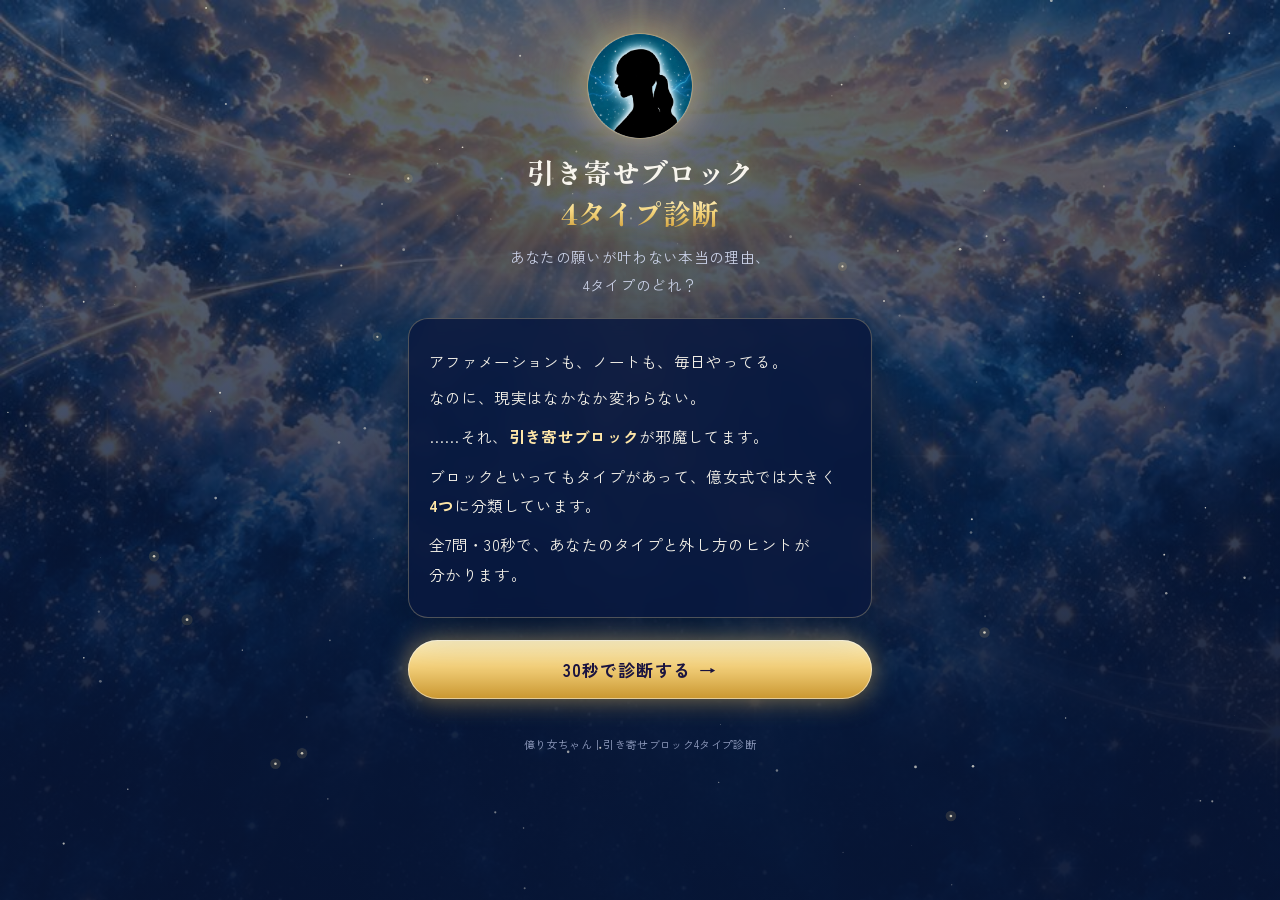
==== shindan/index.html @ 35a3d189 "億り女ちゃん 引き寄せブロック4タイプ診断と特典 Co-Authored-By: Claude Opus 5.5 <noreply@anthropic.com>" ====
<!DOCTYPE html>
<html lang="ja">
<head>
<meta charset="UTF-8">
<meta name="viewport" content="width=device-width, initial-scale=1.0, viewport-fit=cover">
<title>引き寄せブロック4タイプ診断｜億り女ちゃん</title>
<meta name="description" content="引き寄せても現実が変わらないのは、引き寄せブロックのせいかも。あなたのブロックのタイプが30秒で分かります。">
<meta name="theme-color" content="#071433">
<meta property="og:type" content="website">
<meta property="og:title" content="引き寄せブロック4タイプ診断｜億り女ちゃん">
<meta property="og:description" content="あなたの願いが叶わない本当の理由、4タイプのどれ？ 全7問・30秒で診断。">
<meta property="og:image" content="https://okurijotyan.github.io/img/ogp.jpg">
<meta property="og:url" content="https://okurijotyan.github.io/shindan/">
<meta name="twitter:card" content="summary_large_image">
<link rel="icon" href="../img/icon-192.png">
<link rel="apple-touch-icon" href="../img/icon-192.png">
<link rel="preconnect" href="https://fonts.googleapis.com">
<link rel="preconnect" href="https://fonts.gstatic.com" crossorigin>
<link href="https://fonts.googleapis.com/css2?family=Shippori+Mincho+B1:wght@500;700;800&family=Zen+Kaku+Gothic+New:wght@400;500;700&display=swap" rel="stylesheet">
<link rel="stylesheet" href="../assets/style.css">
<style>.warn{color:#ffd98a;font-weight:700}</style>
</head>
<body data-root="../">
<div class="sky"></div><canvas id="stars" aria-hidden="true"></canvas>
<main class="wrap">

  <!-- はじめ -->
  <section id="intro" class="fade-in">
    <img class="avatar" src="../img/icon.webp" alt="億り女ちゃん" width="104" height="104">
    <h1 class="mincho" style="font-size:28px">引き寄せブロック<br><em>4タイプ診断</em></h1>
    <p class="sub">あなたの願いが叶わない本当の理由、<br>4タイプのどれ？</p>
    <div class="card">
      <p class="lead">アファメーションも、ノートも、毎日やってる。</p>
      <p class="lead">なのに、現実はなかなか変わらない。</p>
      <p class="lead" style="margin-top:10px">……それ、<b>引き寄せブロック</b>が邪魔してます。</p>
      <p class="lead" style="margin-top:10px">ブロックといってもタイプがあって、億女式では大きく<b>4つ</b>に分類しています。</p>
      <p class="lead" style="margin-top:10px">全7問・30秒で、あなたのタイプと外し方のヒントが分かります。</p>
    </div>
    <button class="btn" id="startbtn" type="button">30秒で診断する<span class="arrow">→</span></button>
  </section>

  <!-- 質問 -->
  <section id="quiz" class="hide" aria-live="polite">
    <div class="qmeta"><span>Q<b id="qnum">1</b> <span style="opacity:.6">/ 7</span></span><span id="qpct">0%</span></div>
    <div class="pbar"><i id="pfill"></i></div>
    <div id="qbox">
      <p class="qtext mincho" id="qtext"></p>
      <div id="opts"></div>
    </div>
    <button class="linkbtn hide" id="backbtn" type="button">← 1つ戻る</button>
  </section>

  <!-- 結果 -->
  <section id="result" class="hide">
    <div style="text-align:center"><span class="badge">あなたのタイプ</span></div>
    <img class="avatar" id="ricon" src="../img/icon.webp" alt="" width="120" height="120" style="width:140px;height:140px;margin:14px auto 8px" onerror="this.src='../img/icon.webp'">
    <h2 class="rtitle mincho" id="rtitle"></h2>
    <div class="card">
      <div id="rbody"></div>
      <div class="tonight" style="margin-top:16px">
        <p class="sec-h" style="justify-content:center;margin:0 0 6px">外し方のヒント</p>
        <div id="rfix"></div>
      </div>
    </div>
    <p class="bridge mincho" id="rnote"></p>

    <!-- オプチャ誘導 -->
    <div class="offer" id="offer">
      <div class="offer-body">
        <p class="offer-h2"><small>オプチャ「秘密の花園」に参加すると</small><strong>2大特典プレゼント</strong></p>
        <div class="gift">
          <div>
            <span class="gift-num">特典 ①</span>
            <p class="gift-t">引き寄せ体質になる<br>行動チェックリスト（全16項目）</p>
            <p class="gift-d">参加してすぐ受け取れる。言葉・心・お金・暮らしの4方向から、引き寄せ体質をつくる今日から使えるリスト。</p>
          </div>
        </div>
        <div class="gift">
          <div>
            <span class="gift-num">特典 ②</span>
            <p class="gift-t">誰でも現実がバグる<br>引き寄せ基礎講座</p>
            <p class="gift-d">手取り14万の私が、年商10億の社長さんから教わったことをまとめました。むずかしい知識はいりません。ワークを順番に進めるだけで、誰でも今日から始められます。</p>
          </div>
        </div>
        <ul class="checks">
          <li>参加したらすぐ、オプチャのノートから特典①②が受け取れる</li>
          <li>特典②は、ワークを順番に進めるだけ。むずかしい知識はいらない</li>
          <li id="offerLi"></li>
          <li>参加も受け取りも、ぜんぶ無料</li>
        </ul>
        <a class="btn chat" id="cta" href="#" target="_blank" rel="noopener">2大特典をオプチャで受け取る<span class="arrow">→</span></a>
        <p class="cta-sub">タップ → LINEオープンチャットに参加 → ノートからすぐ特典①②が受け取れる。<br>参加5秒・無料・ニックネームOK。<br><span class="warn">※一度退出すると、二度と参加できません。</span></p>
      </div>
    </div>

    <div class="share">
      <button id="copylink" type="button">診断リンクをコピーして友達に送る</button>
    </div>
    <button class="linkbtn" id="restartbtn" type="button">もう一度診断する</button>
  </section>

  <p class="foot">億り女ちゃん｜引き寄せブロック4タイプ診断</p>
</main>

<script src="../assets/common.js"></script>
<script type="module" src="../assets/phrase.js"></script>
<script>
// 各問4択。1=頑張らないと叶わない／2=不安が先に来る／3=考えすぎて動けない／4=願ったまま待っている。
// 表示順は毎回ランダム（採点は順番に関係なし）
var Q = [
  {t:"「叶えたいこと」を思い浮かべた瞬間、最初に出てくるのは？",
   o:[["「そのためには、もっと頑張らなきゃ」と予定を詰めたくなる",1],
      ["「でも、もしダメだったら…」がすぐ横に浮かぶ",2],
      ["「どうやったら叶うんだろう」と、やり方を調べたくなる",3],
      ["叶った場面をうっとり想像して、そこで満足しちゃう",4]]},
  {t:"引き寄せや金運の情報、どう付き合ってる？",
   o:[["やると決めたら毎日きっちり。できなかった日は自分を責める",1],
      ["「これをしないと運が下がる」系の話を見ると、ドキッとして気になる",2],
      ["保存した投稿がたまる一方で、結局どれが正解か分からない",3],
      ["読んで「いい話だな」と思って、それで終わることが多い",4]]},
  {t:"久しぶりに、何の予定もない休日。どう過ごす？",
   o:[["たまった家事や用事を片づけて、気づいたら1日が終わっている",1],
      ["何もしていないと、お金や将来のことを考えて落ち着かない",2],
      ["「有意義に過ごさなきゃ」と考えているうちに、夕方になる",3],
      ["「こんな休日を過ごせたらな」と理想を想像して、結局いつもどおり",4]]},
  {t:"夜、布団に入ってから考えていることは？",
   o:[["明日やることの確認と、今日できなかったことの反省",1],
      ["お金・家族・将来…「大丈夫かな」がぐるぐる回る",2],
      ["「あの時こうしていれば」「あれってどういう意味？」の考え直し",3],
      ["「いつかこうなれたらいいな」と想像して、気持ちよく眠る",4]]},
  {t:"友達が「最近すごく調子いいんだ」と話してくれた。心の中は？",
   o:[["「すごい。私ももっと頑張らないと」",1],
      ["「いいな…それに比べて私は」と、少し焦る",2],
      ["「何をしたんだろう。やり方を詳しく聞きたい」",3],
      ["「いいなぁ。私にもそのうち来るといいな」",4]]},
  {t:"誰かに「もう頑張らなくていいよ」と言われたら？",
   o:[["「いや、頑張らないと何も変わらない」と思う",1],
      ["ほっとする反面、「本当に？後で困らない？」と心配になる",2],
      ["「じゃあ、何をすればいいの？」と具体的な方法が気になる",3],
      ["「よかった〜」とほっとして、そのまま今のペースでいる",4]]},
  {t:"3年後の「理想の私」を思い浮かべると？",
   o:[["「そこまでいくには、今の何倍も頑張らなきゃ」と少し疲れる",1],
      ["浮かべようとすると「現実は厳しい」が邪魔をして、ぼやける",2],
      ["理想がいくつもあって、どれが本当の望みか決めきれない",3],
      ["細かく浮かんでうっとりする。でも明日の予定はいつもどおり",4]]}
];
var BRIDGE = "診断で分かるのは、<br>あなたの理想を邪魔してる原因だけ。<br><br>でも、原因がわかっただけでは、<br>ブロックは外れません。<br>外すには、正しい知識が必要です。";
var R = {
  1:{li:'いま出た<b>「頑張らないと叶わない」タイプ</b>の外し方も、オプチャで随時公開していきます', title:"頑張らないと<br>叶わないと思っているタイプ", note:BRIDGE,
     body:["あなたのブロックは、<b>「頑張らないと叶わない」</b>と思い込んでいるタイプです。",
           "叶えたいことがあると、まず自分にムチを入れる。努力も我慢も節約も、ちゃんとできてしまう人。だからこそ、ずっと力が入りっぱなしで、願いが入ってくるすき間がなくなっています。",
           "3年前の私も、まさにこれでした。手取り14万で、節約と我慢さえすれば何とかなると信じていた頃です。"],
     fix:["・「やらなくても大丈夫だった」ことを、1日1個見つける","・我慢している節約を1つやめて、そのお金で自分を喜ばせる"]},
  2:{li:'いま出た<b>「不安が先に来る」タイプ</b>の外し方も、オプチャで随時公開していきます', title:"願うより先に<br>不安が来るタイプ", note:BRIDGE,
     body:["あなたのブロックは、<b>願うより先に不安が来る</b>タイプです。",
           "願いを思い浮かべた瞬間、「でも、もしダメだったら」「来月の支払いは」と、不安が横から入ってくる。周りに気を配れて、責任感が強い人ほどこのタイプになります。",
           "不安で頭がいっぱいの時は、願う余裕そのものが小さくなっています。願う力が弱いんじゃなくて、不安に席を取られているだけなんです。"],
     fix:["・心配は頭の中で回さず、紙に全部書き出して閉じる","・「もしそうなったら、こうする」を1つだけ決めておく"]},
  3:{li:'いま出た<b>「考えすぎて動けない」タイプ</b>の外し方も、オプチャで随時公開していきます', title:"考えすぎて<br>動けないタイプ", note:BRIDGE,
     body:["あなたのブロックは、<b>考えすぎて動けない</b>タイプです。",
           "保存した投稿、メモ、買った本。知識はたくさんあるのに、「どれが正解？」と考えているうちに日が過ぎていく。真面目で勉強熱心な人ほどこのタイプです。",
           "足りないのは知識じゃなくて、1つに絞って動くこと。動いた人から、現実が変わっていきます。"],
     fix:["・保存した情報から1つだけ選んで、今週はそれだけやる","・迷ったら「どっちが正しい？」ではなく「どっちが気分がいい？」で決める"]},
  4:{li:'いま出た<b>「願ったまま待っている」タイプ</b>の外し方も、オプチャで随時公開していきます', title:"願ったまま<br>待っているタイプ", note:BRIDGE,
     body:["あなたのブロックは、<b>願ったまま待っている</b>タイプです。",
           "理想の暮らしを思い描くのは、とても上手。ワクワクする気持ちも、ちゃんと持てている。なのに、思い描いたところで満足して、現実の一歩が後回しになっています。",
           "引き寄せをがんばっている人ほど、実はこのタイプが多いんです。想像は大事。ただ、想像のあとに小さく動いた人から、現実が変わっていきます。"],
     fix:["・叶った場面を想像したら、すぐ後に「明日できる1分の行動」を1つ決める","・「いつか」と言っていることを1つ、カレンダーに日付で書く"]}
};

var i = 0, score = {1:0,2:0,3:0,4:0}, answers = [], view = [];
function $(id){ return document.getElementById(id); }
function shuffle(a){ a = a.slice(); for (var k = a.length - 1; k > 0; k--) { var j = Math.floor(Math.random() * (k + 1)); var t = a[k]; a[k] = a[j]; a[j] = t; } return a; }
for (var n = 0; n < Q.length; n++) view.push(shuffle(Q[n].o));

function start(){ $("intro").classList.add("hide"); $("quiz").classList.remove("hide"); render(); scrollTo(0,0); }
function render(){
  var q = Q[i], pct = Math.round(i / Q.length * 100);
  $("qnum").textContent = i + 1; $("qpct").textContent = pct + "%"; $("pfill").style.width = pct + "%";
  $("qtext").textContent = q.t;
  var opts = $("opts"); opts.innerHTML = "";
  view[i].forEach(function(o){
    var b = document.createElement("button");
    b.type = "button"; b.className = "opt"; b.setAttribute("data-type", o[1]);
    b.innerHTML = '<span class="dot" aria-hidden="true"></span><span></span>';
    b.lastChild.textContent = o[0];
    opts.appendChild(b);
  });
  $("backbtn").classList.toggle("hide", i === 0);
  okuriPhrase($("quiz"));
}
// 選んだら、すぐ次の質問へ（ナマケ隊長の診断と同じ動き）
function choose(type){
  score[type]++; answers.push(type);
  if (i < Q.length - 1) { i++; render(); } else { finish(); }
}
function back(){ if (i === 0) return; i--; var last = answers.pop(); score[last]--; render(); }

function finish(){
  $("pfill").style.width = "100%";
  // 4タイプの中で一番多い物（同点なら、後の質問で選んだほうを優先）
  var best = null;
  for (var k = answers.length - 1; k >= 0; k--) { var t = answers[k]; if (best === null || score[t] > score[best]) best = t; }
  var r = R[best];
  $("quiz").classList.add("hide"); $("result").classList.remove("hide");
  $("ricon").src = "../img/type-" + best + ".jpg";
  $("rtitle").innerHTML = r.title;
  $("rbody").innerHTML = r.body.map(function(p){ return '<p class="lead">' + p + '</p>'; }).join("");
  $("rfix").innerHTML = '<ul class="fixlist">' + r.fix.map(function(f){ return '<li>' + f.replace(/^・/, "") + '</li>'; }).join("") + '</ul>';
  $("rnote").innerHTML = r.note;
  $("offerLi").innerHTML = r.li;
  $("cta").href = OKURI.openchat;
  okuriPhrase($("result"));
  scrollTo(0,0);
}

$("startbtn").addEventListener("click", start);
$("backbtn").addEventListener("click", back);
$("restartbtn").addEventListener("click", function(){ location.reload(); });
$("opts").addEventListener("click", function(e){ var b = e.target.closest(".opt"); if (b) choose(parseInt(b.getAttribute("data-type"), 10)); });
$("copylink").addEventListener("click", function(){
  var url = location.href.split("#")[0];
  var done = function(){ okuriToast("リンクをコピーしました"); };
  if (navigator.clipboard) navigator.clipboard.writeText(url).then(done, function(){ prompt("このリンクをコピーしてください", url); });
  else prompt("このリンクをコピーしてください", url);
});
</script>
</body>
</html>
---- assets/style.css ----
/* 億り女ちゃん 共通スタイル：深い青の夜空・金色の朝日の光・きらめき（noteの見出し画像に合わせる） */
:root{
  --night:#071433; --deep:#0b1f4d; --teal:#123070; --teal2:#1a4290;
  --glow:#f2cf7a; --glow2:#ffe7a8; --ice:#fff8e6; --silver:#d9dceb;
  --ink:#f8f5ee; --ink2:#c9d0e6; --ink3:#929ec0;
  --card:rgba(255,255,255,.055); --card2:rgba(245,208,120,.08);
  --line:rgba(240,214,150,.18); --line2:rgba(240,214,150,.32);
  --line-green:#06C755;
  --radius:20px;
}
*{box-sizing:border-box;margin:0;padding:0}
html{-webkit-text-size-adjust:100%}
body{
  min-height:100vh;color:var(--ink);background:var(--night);
  font-family:"Zen Kaku Gothic New",-apple-system,"Hiragino Kaku Gothic ProN","Yu Gothic",sans-serif;
  line-height:1.9;letter-spacing:.02em;overflow-x:hidden;
}
.sky{position:fixed;inset:0;z-index:-2;
  background:
    radial-gradient(ellipse 70% 38% at 50% 0%,rgba(245,208,120,.28),transparent 70%),
    linear-gradient(180deg,#1a3a86 0%,#0f2660 38%,#071433 82%);
}
.sky.has-img{background:
    linear-gradient(180deg,rgba(7,20,51,.5) 0%,rgba(7,20,51,.62) 40%,rgba(7,20,51,.92) 85%),
    url(../img/sky.jpg) center top/cover no-repeat,#071433;}
#stars{position:fixed;inset:0;z-index:-1;pointer-events:none}
.wrap{max-width:500px;margin:0 auto;padding:28px 18px 64px}
.mincho{font-family:"Shippori Mincho B1","Hiragino Mincho ProN","Yu Mincho",serif}
.hide{display:none!important}

/* 頭 */
.avatar{display:block;margin:6px auto 14px;width:104px;height:104px;border-radius:50%;
  box-shadow:0 0 0 1px var(--line2),0 0 28px 6px rgba(245,208,120,.35),0 0 80px 10px rgba(245,208,120,.15)}
.eyebrow{text-align:center;font-size:12.5px;letter-spacing:.32em;color:var(--glow);opacity:.9}
h1{text-wrap:balance;font-size:30px;line-height:1.45;text-align:center;font-weight:700;margin-top:8px;
  text-shadow:0 0 22px rgba(245,208,120,.45)}
h1 em{font-style:normal;color:var(--glow2)}
.sub{text-align:center;color:var(--ink2);font-size:14.5px;margin-top:10px}
.divider{display:flex;align-items:center;gap:10px;justify-content:center;margin:20px 0 4px;color:var(--glow);opacity:.75;font-size:11px}
.divider:before,.divider:after{content:"";height:1px;width:64px;background:linear-gradient(90deg,transparent,var(--line2),transparent)}

/* カード */
.card{background:var(--card);border:1px solid var(--line);border-radius:var(--radius);
  padding:22px 20px;margin-top:20px;backdrop-filter:blur(8px);-webkit-backdrop-filter:blur(8px);
  box-shadow:0 10px 40px rgba(0,0,0,.25)}
.lead{font-size:15.5px;margin:6px 0}
.lead b,.card b{color:var(--glow2);font-weight:700}
.meta{display:flex;justify-content:center;gap:14px;margin-top:14px;font-size:12.5px;color:var(--ink2)}
.meta span{border:1px solid var(--line);border-radius:99px;padding:3px 12px}

/* ボタン */
.btn{display:block;width:100%;border:none;cursor:pointer;text-align:center;text-decoration:none;
  font-family:inherit;font-weight:700;font-size:17px;letter-spacing:.06em;color:#1a1440;
  padding:17px 18px;border-radius:99px;margin-top:22px;
  background:linear-gradient(180deg,#fff3c4 0%,#f2cf7a 45%,#c9962f 100%);
  box-shadow:0 0 0 1px rgba(255,255,255,.5) inset,0 0 26px rgba(245,208,120,.55),0 8px 22px rgba(0,0,0,.3);
  transition:transform .08s,box-shadow .2s}
.btn:hover{box-shadow:0 0 0 1px rgba(255,255,255,.6) inset,0 0 38px rgba(245,208,120,.8),0 8px 22px rgba(0,0,0,.3)}
.btn:active{transform:translateY(2px) scale(.995)}
.btn .arrow{display:inline-block;margin-left:8px;transition:transform .2s}
.btn:hover .arrow{transform:translateX(3px)}
.btn.ghost{background:transparent;color:var(--ink);border:1px solid var(--line2);box-shadow:none;font-size:14.5px;padding:13px}

/* 質問 */
.qmeta{display:flex;justify-content:space-between;align-items:baseline;font-size:13px;color:var(--ink2);margin-bottom:8px}
.qmeta b{font-family:"Shippori Mincho B1",serif;font-size:24px;color:var(--glow2);font-weight:700}
.pbar{height:4px;background:rgba(255,255,255,.08);border-radius:99px;overflow:hidden}
.pbar>i{display:block;height:100%;width:0;border-radius:99px;
  background:linear-gradient(90deg,var(--glow),var(--ice));box-shadow:0 0 12px var(--glow);transition:width .45s ease}
.qtext{font-size:19px;font-weight:700;line-height:1.65;text-align:center;margin:26px 4px 8px;min-height:3.3em}
.opt{display:flex;align-items:center;gap:14px;width:100%;text-align:left;cursor:pointer;
  background:var(--card);border:1px solid var(--line);border-radius:16px;
  font-family:inherit;font-size:15px;color:var(--ink);line-height:1.6;
  padding:15px 16px;margin-top:12px;transition:border-color .15s,background .15s,transform .08s;
  -webkit-tap-highlight-color:transparent}
.opt:hover{border-color:var(--line2);background:var(--card2)}
.opt:active,.opt.picked{transform:scale(.99);border-color:var(--glow);background:rgba(245,208,120,.16)}
.opt .dot{flex:0 0 18px;height:18px;border-radius:50%;border:1.5px solid var(--glow);position:relative}
.opt.picked .dot:after{content:"";position:absolute;inset:3px;border-radius:50%;background:var(--glow);box-shadow:0 0 8px var(--glow)}
.opt span{pointer-events:none}
.fade-in{animation:fade .45s ease both}
@keyframes fade{from{opacity:0;transform:translateY(8px)}to{opacity:1;transform:none}}
.linkbtn{display:block;margin:18px auto 0;background:none;border:none;cursor:pointer;
  color:var(--ink2);font-size:13px;font-family:inherit;text-decoration:underline;text-underline-offset:3px}

/* 結果 */
.badge{display:inline-block;border:1px solid var(--line2);color:var(--glow2);font-size:12.5px;
  padding:5px 16px;border-radius:99px;letter-spacing:.18em;background:rgba(245,208,120,.06)}
.type-img{display:block;width:78%;max-width:300px;height:auto;aspect-ratio:1;object-fit:cover;margin:18px auto 0;border-radius:50%;
  box-shadow:0 0 0 1px var(--line2),0 0 40px rgba(245,208,120,.35)}
.rname{font-size:14px;color:var(--glow);text-align:center;margin-top:16px;letter-spacing:.12em}
.rtitle{text-wrap:balance;font-size:24px;line-height:1.55;text-align:center;font-weight:700;margin-top:4px;text-shadow:0 0 18px rgba(245,208,120,.35)}
.sec-h{display:flex;align-items:center;gap:8px;font-size:13.5px;letter-spacing:.14em;color:var(--glow);margin:20px 0 6px}
.sec-h:before{content:"✦";font-size:11px}
.sec-h:first-child{margin-top:0}
.tonight{background:linear-gradient(135deg,rgba(245,208,120,.14),rgba(245,208,120,.04));border:1px solid var(--line2);border-radius:16px;padding:16px 18px;margin-top:8px}
.tonight p{font-size:15px}
.bars{margin-top:6px}
.bar{display:grid;grid-template-columns:6.5em 1fr 3em;align-items:center;gap:10px;font-size:13px;margin:9px 0;color:var(--ink2)}
.bar .track{height:8px;background:rgba(255,255,255,.07);border-radius:99px;overflow:hidden}
.bar .fill{display:block;height:100%;width:0;border-radius:99px;background:linear-gradient(90deg,rgba(245,208,120,.5),var(--glow));transition:width 1s ease}
.bar.main{color:var(--ink)}
.bar.main .fill{background:linear-gradient(90deg,var(--glow),var(--ice));box-shadow:0 0 10px var(--glow)}
.bar .pct{text-align:right;font-variant-numeric:tabular-nums}
.subtype{font-size:13.5px;color:var(--ink2);margin-top:10px}
.bridge{text-align:center;font-size:15px;line-height:1.95;margin:30px 6px 0;color:var(--ink)}

/* オプチャのバナー */
.offer{margin-top:22px;border-radius:24px;overflow:hidden;border:1px solid var(--line2);
  background:linear-gradient(180deg,rgba(18,48,112,.65),rgba(7,20,51,.85));box-shadow:0 0 50px rgba(245,208,120,.18)}
.offer-hero{position:relative;aspect-ratio:3/2;background:linear-gradient(180deg,#1a4290,#071433);overflow:hidden}
.offer-hero img{position:absolute;inset:0;width:100%;height:100%;object-fit:cover}
.offer-hero:after{content:"";position:absolute;inset:0;background:linear-gradient(180deg,rgba(7,20,51,.1) 30%,rgba(7,20,51,.85) 100%)}
.offer-hero .t{position:absolute;left:0;right:0;bottom:16px;z-index:1;text-align:center;padding:0 14px}
.offer-hero .t small{display:block;font-size:12px;letter-spacing:.24em;color:var(--glow2)}
.offer-hero .t strong{display:block;font-size:24px;line-height:1.4;margin-top:4px;text-shadow:0 0 18px rgba(245,208,120,.6)}
.offer-body{padding:18px 18px 22px}
.offer-h{text-align:center;font-size:18px;font-weight:700;line-height:1.6;margin:2px 0 14px}
.offer-h em{font-style:normal;color:var(--glow2);font-size:22px}
.gift{display:flex;gap:12px;align-items:flex-start;background:var(--card);border:1px solid var(--line);border-radius:16px;padding:14px;margin-top:10px}
.gift img,.gift .ph{flex:0 0 76px;height:76px;border-radius:12px;object-fit:cover;background:var(--teal)}
.gift-num{display:inline-block;font-size:11px;letter-spacing:.14em;color:var(--glow);border:1px solid var(--line2);border-radius:99px;padding:1px 10px}
.gift-t{font-size:15px;font-weight:700;line-height:1.5;margin-top:4px}
.gift-d{font-size:13px;color:var(--ink2);line-height:1.7;margin-top:4px}
.checks{list-style:none;margin:14px 2px 0}
.checks li{font-size:13.5px;padding:7px 0 7px 24px;position:relative;line-height:1.6;border-top:1px dashed var(--line)}
.checks li:first-child{border-top:none}
.checks li:before{content:"✦";position:absolute;left:3px;top:7px;color:var(--glow);font-size:12px}
.btn.chat{background:linear-gradient(180deg,#e9fff2 0%,#7be3a6 50%,#06C755 100%);color:#03311a;
  box-shadow:0 0 0 1px rgba(255,255,255,.5) inset,0 0 26px rgba(6,199,85,.45),0 8px 22px rgba(0,0,0,.3)}
.cta-sub{font-size:12px;color:var(--ink2);text-align:center;margin-top:10px;line-height:1.75}
.share{display:flex;gap:10px;margin-top:22px}
.share>*{flex:1;display:flex;align-items:center;justify-content:center;border:1px solid var(--line);background:var(--card);cursor:pointer;
  font-family:inherit;font-size:13px;color:var(--ink);padding:11px 8px;border-radius:12px;text-decoration:none}
.toast{position:fixed;left:50%;bottom:28px;transform:translateX(-50%);background:rgba(232,246,255,.95);color:#1a1440;
  font-size:13px;padding:9px 18px;border-radius:99px;opacity:0;transition:opacity .25s;pointer-events:none;z-index:9}
.toast.on{opacity:1}
.foot{text-align:center;color:var(--ink3);font-size:11px;margin-top:36px;line-height:1.8}

/* 特典ページ */
.cover{position:relative;border-radius:22px;overflow:hidden;aspect-ratio:3/2;border:1px solid var(--line2);box-shadow:0 0 50px rgba(245,208,120,.2);margin-top:6px;background:var(--teal)}
.cover img{width:100%;height:100%;object-fit:cover;display:block}
.cover:after{content:"";position:absolute;inset:0;background:linear-gradient(180deg,transparent 40%,rgba(7,20,51,.8))}
.cover .t{position:absolute;left:0;right:0;bottom:14px;z-index:1;text-align:center}
.cover .t small{font-size:11.5px;letter-spacing:.28em;color:var(--glow2)}
.group{margin-top:26px}
.group-h{display:flex;align-items:center;gap:12px}
.group-h img{width:52px;height:52px;border-radius:50%;object-fit:cover;box-shadow:0 0 0 1px var(--line2),0 0 16px rgba(245,208,120,.3);background:var(--teal)}
.group-h .k{font-size:11.5px;letter-spacing:.16em;color:var(--glow)}
.group-h .n{font-size:17px;font-weight:700;line-height:1.4}
.mine{display:inline-block;font-size:11px;background:var(--glow);color:#1a1440;border-radius:99px;padding:0 9px;margin-left:6px;vertical-align:middle;letter-spacing:.06em}
.item{display:flex;gap:14px;align-items:flex-start;background:var(--card);border:1px solid var(--line);border-radius:16px;padding:15px 16px;margin-top:10px;cursor:pointer;transition:border-color .15s,background .15s;-webkit-tap-highlight-color:transparent}
.item:hover{border-color:var(--line2)}
.item input{position:absolute;opacity:0;pointer-events:none}
.box{flex:0 0 24px;height:24px;border-radius:7px;border:1.5px solid var(--glow);margin-top:2px;display:flex;align-items:center;justify-content:center;transition:all .2s}
.item.on{border-color:var(--glow);background:rgba(245,208,120,.12)}
.item.on .box{background:var(--glow);box-shadow:0 0 12px var(--glow)}
.item.on .box:after{content:"";width:6px;height:11px;border:solid #1a1440;border-width:0 2.5px 2.5px 0;transform:rotate(45deg) translate(-1px,-1px)}
.item .it{font-size:15px;font-weight:700;line-height:1.6}
.item .why{font-size:13.5px;color:var(--ink2);line-height:1.7;margin-top:4px}
.counter{position:sticky;top:10px;z-index:5;display:flex;justify-content:space-between;align-items:center;gap:10px;
  background:rgba(7,20,51,.82);backdrop-filter:blur(10px);-webkit-backdrop-filter:blur(10px);border:1px solid var(--line2);border-radius:99px;padding:8px 10px 8px 18px;margin-top:22px;font-size:13px}
.counter b{font-size:18px;color:var(--glow2);font-family:"Shippori Mincho B1",serif}
.counter button{border:1px solid var(--line);background:none;color:var(--ink2);font-family:inherit;font-size:12px;border-radius:99px;padding:5px 12px;cursor:pointer}
.closing{text-align:center}
.closing .big{font-size:22px;line-height:1.6;font-weight:700;text-shadow:0 0 18px rgba(245,208,120,.35)}
.thanks{margin-top:22px;text-align:center;border:1px solid var(--line2);border-radius:18px;padding:18px;background:linear-gradient(135deg,rgba(245,208,120,.12),rgba(245,208,120,.03))}
.thanks p{font-size:14.5px}
.product{margin-top:26px;border-radius:22px;border:1px solid var(--line2);padding:22px 20px;
  background:radial-gradient(ellipse 90% 60% at 50% 0%,rgba(245,208,120,.18),transparent 70%),rgba(255,255,255,.04)}
.product .k{text-align:center;font-size:12px;letter-spacing:.22em;color:var(--glow)}
.product h3{text-align:center;font-size:20px;line-height:1.55;margin-top:6px}
.product ul{list-style:none;margin-top:14px}
.product li{font-size:14px;padding:6px 0 6px 22px;position:relative;line-height:1.65}
.product li:before{content:"✦";position:absolute;left:2px;color:var(--glow);font-size:11px;top:8px}

/* 7夜 */
.nights{display:grid;grid-template-columns:repeat(7,1fr);gap:6px;margin-top:20px}
.nights button{aspect-ratio:1;border-radius:50%;border:1px solid var(--line2);background:var(--card);color:var(--ink);font-family:"Shippori Mincho B1",serif;font-size:15px;cursor:pointer;position:relative;transition:all .2s}
.nights button.cur{background:var(--glow);color:#1a1440;box-shadow:0 0 16px var(--glow)}
.nights button.done:after{content:"";position:absolute;right:-1px;top:-1px;width:9px;height:9px;border-radius:50%;background:var(--ice);box-shadow:0 0 6px var(--glow)}
.night .no{text-align:center;font-size:12px;letter-spacing:.3em;color:var(--glow)}
.night h2{text-align:center;font-size:23px;line-height:1.55;margin-top:6px;text-shadow:0 0 16px rgba(245,208,120,.35)}
.night .body p{font-size:15.5px;margin:12px 0;line-height:2}
.night .body b{color:var(--glow2)}
.night .src{font-size:11.5px;color:var(--ink3);margin-top:6px;line-height:1.7}
.work{margin-top:18px;border:1px solid var(--line2);border-radius:16px;padding:16px 18px;background:linear-gradient(135deg,rgba(245,208,120,.14),rgba(245,208,120,.03))}
.work .k{font-size:12.5px;letter-spacing:.16em;color:var(--glow)}
.work ol{margin:8px 0 0 1.3em}
.work li{font-size:15px;margin:5px 0;line-height:1.75}
.work .ex{font-size:13px;color:var(--ink2);margin-top:8px}
.navrow{display:flex;gap:10px;margin-top:20px}
.navrow .btn{margin-top:0}
.navrow .btn.ghost{flex:0 0 34%}

@media (prefers-reduced-motion:reduce){*{animation:none!important;transition:none!important}}
@media (max-width:360px){h1{font-size:26px}.qtext{font-size:17.5px}.rtitle{font-size:22px}}

/* 金の見出し・強調（noteの見出し画像の金文字に合わせる） */
h1,.rtitle,.offer-hero .t strong,.closing .big,.night h2,.product h3{font-weight:800}
h1 em,.gold{font-style:normal;background:linear-gradient(180deg,#fff6d6 0%,#f6d77f 45%,#c9962f 100%);
  -webkit-background-clip:text;background-clip:text;color:transparent;text-shadow:none;
  filter:drop-shadow(0 0 14px rgba(245,208,120,.45))}
.hero{position:relative;margin:-28px -18px 0;aspect-ratio:3/2;overflow:hidden;background:linear-gradient(180deg,#1a3a86,#071433)}
.hero img.bg{position:absolute;inset:0;width:100%;height:100%;object-fit:cover}
.hero:after{content:"";position:absolute;inset:0;background:linear-gradient(180deg,rgba(7,20,51,0) 55%,rgba(7,20,51,1) 100%)}
.hero + .avatar{position:relative;z-index:1;margin-top:-56px}
.card{border-color:rgba(240,214,150,.28)}
.btn.chat{font-size:16px;letter-spacing:.02em;padding:17px 12px}
.badge{background:rgba(7,20,51,.6)}

/* 特典：1枚ずつのシート（ナマケ隊長の画像1枚＝ここの1シート） */
.sheet{margin-top:22px;border-radius:24px;padding:24px 18px 22px;border:1px solid rgba(240,214,150,.45);
  background:radial-gradient(ellipse 90% 50% at 50% 0%,rgba(245,208,120,.16),transparent 70%),rgba(11,31,77,.72);
  box-shadow:0 0 0 4px rgba(7,20,51,.6),0 0 0 5px rgba(240,214,150,.25),0 12px 40px rgba(0,0,0,.35);text-align:center}
.cover-sheet .cover{margin:-8px -6px 0}
.sheet-h{font-size:30px;line-height:1.4;font-weight:800;margin-bottom:10px}
.sheet-h em{font-style:normal;background:linear-gradient(180deg,#fff6d6 0%,#f6d77f 45%,#c9962f 100%);-webkit-background-clip:text;background-clip:text;color:transparent;filter:drop-shadow(0 0 12px rgba(245,208,120,.4))}
.ribbon{display:inline-block;margin:0 auto 6px;padding:5px 20px;font-size:14px;font-weight:700;color:#1a1440;
  background:linear-gradient(180deg,#fff3c4,#f2cf7a 55%,#c9962f);border-radius:4px;box-shadow:0 2px 10px rgba(0,0,0,.3)}
.sheet .item{text-align:left;border:1.5px solid rgba(240,214,150,.45);background:rgba(7,20,51,.55)}
.sheet .item .it{font-size:15.5px}
.instead{margin-top:14px;text-align:left;border:1px solid rgba(240,214,150,.45);border-radius:14px;padding:12px 16px;background:rgba(7,20,51,.5)}
.instead-h{display:inline-block;font-weight:800;font-size:14px;color:#1a1440;background:linear-gradient(180deg,#fff3c4,#f2cf7a 55%,#c9962f);padding:2px 14px;border-radius:4px;margin-bottom:6px}
.instead p:not(.instead-h){font-size:15px;font-weight:700;margin:3px 0}
.sheet-foot{margin-top:16px;font-size:18px;font-weight:800;line-height:1.6;color:#1a1440;border-radius:10px;padding:10px;
  background:linear-gradient(180deg,#fff3c4,#f2cf7a 55%,#c9962f)}
.cover-lead{font-size:18px;font-weight:700;line-height:1.8;margin-top:6px}
.gold-num{font-family:"Shippori Mincho B1",serif;font-size:30px;font-weight:800;background:linear-gradient(180deg,#fff6d6,#f6d77f 45%,#c9962f);-webkit-background-clip:text;background-clip:text;color:transparent}
.gold{background:linear-gradient(180deg,#fff6d6,#f6d77f 45%,#c9962f);-webkit-background-clip:text;background-clip:text;color:transparent}
.quad{position:relative;display:grid;grid-template-columns:1fr 1fr;gap:12px;margin-top:10px}
.quad .q{display:flex;flex-direction:column;align-items:center;justify-content:flex-start;padding-top:16px;gap:2px;aspect-ratio:1.25;border:1.5px solid rgba(240,214,150,.5);border-radius:14px;background:rgba(7,20,51,.55);color:var(--glow);font-size:13px}
.quad .q b{font-size:20px;color:var(--ink)}
.quad .center{position:absolute;left:50%;top:50%;transform:translate(-50%,-50%);width:112px;height:112px;border-radius:50%;display:flex;align-items:center;justify-content:center;text-align:center;
  font-size:17px;font-weight:800;line-height:1.35;color:#1a1440;background:radial-gradient(circle,#fff6d6,#f2cf7a 60%,#c9962f);box-shadow:0 0 30px rgba(245,208,120,.6)}
.bubble{display:inline-block;margin-top:14px;padding:10px 18px;border-radius:16px;border:1px solid rgba(240,214,150,.5);background:rgba(255,255,255,.06);font-weight:700;font-size:15px}
.quad .q:nth-child(3),.quad .q:nth-child(4){justify-content:flex-end;padding:0 0 16px}
.quad .center{width:100px;height:100px;font-size:16px}

/* 特典②：トレーニング */
.toc{display:flex;flex-direction:column;gap:6px;margin-top:16px;text-align:left}
.toc a{display:flex;align-items:center;gap:10px;color:var(--ink);text-decoration:none;font-size:14px;font-weight:700;line-height:1.5;
  padding:9px 12px;border:1px solid rgba(240,214,150,.3);border-radius:12px;background:rgba(7,20,51,.45)}
.toc a span{flex:0 0 26px;height:26px;border-radius:50%;display:flex;align-items:center;justify-content:center;font-size:13px;color:#1a1440;
  background:linear-gradient(180deg,#fff3c4,#f2cf7a 55%,#c9962f)}
.training{text-align:left;scroll-margin-top:12px}
.training .no{text-align:center;font-size:12px;letter-spacing:.3em;color:var(--glow)}
.training .sheet-h{text-align:center;margin-top:4px}
.training .body p{font-size:15.5px;margin:12px 0;line-height:2}
.training .next{text-align:center;margin-top:14px}
.training .next a{color:var(--glow);font-size:13.5px;text-decoration:none}
#finish{scroll-margin-top:12px}

/* 読みやすさ：文節で折り返す・カードの地を濃く */
main{word-break:keep-all;overflow-wrap:anywhere;line-break:strict}
.card{background:rgba(9,24,62,.86);border-color:rgba(240,214,150,.3)}
.card .lead,.offer .lead{color:#f4f1e8}
.sky.has-img{background:
    linear-gradient(180deg,rgba(7,20,51,.62) 0%,rgba(7,20,51,.72) 40%,rgba(7,20,51,.94) 85%),
    url(../img/sky.jpg) center top/cover no-repeat,#071433}
.fixlist{list-style:none;margin:2px 0 0;padding:0;text-align:left}
.fixlist li{position:relative;padding-left:1.3em;font-size:15px;line-height:1.75;margin:6px 0}
.fixlist li:before{content:"✦";position:absolute;left:0;top:0;color:var(--glow);font-size:12px;line-height:2.2}
.offer-h2{text-align:center;margin:2px 0 14px}
.offer-h2 small{display:block;font-size:14px;color:var(--ink2);letter-spacing:.06em}
.offer-h2 strong{display:block;font-family:"Shippori Mincho B1",serif;font-size:28px;font-weight:800;line-height:1.4;margin-top:2px;
  background:linear-gradient(180deg,#fff6d6,#f6d77f 45%,#c9962f);-webkit-background-clip:text;background-clip:text;color:transparent;filter:drop-shadow(0 0 12px rgba(245,208,120,.4))}
.offer{background:linear-gradient(180deg,rgba(18,48,112,.92),rgba(7,20,51,.96))}
.gift{background:rgba(7,20,51,.6)}
.gift-d{color:#d6dbec}
.checks li{font-size:14px}
.bridge{font-size:15.5px}

/* 特典①：続ける3つのコツ */
.tips{list-style:none;counter-reset:tip;text-align:left;margin-top:8px}
.tips li{counter-increment:tip;position:relative;padding:12px 14px 12px 52px;margin-top:10px;border:1px solid rgba(240,214,150,.4);border-radius:14px;background:rgba(7,20,51,.55)}
.tips li:before{content:counter(tip);position:absolute;left:14px;top:12px;width:26px;height:26px;border-radius:50%;display:flex;align-items:center;justify-content:center;
  font-family:"Shippori Mincho B1",serif;font-weight:800;font-size:14px;color:#1a1440;background:linear-gradient(180deg,#fff3c4,#f2cf7a 55%,#c9962f)}
.tips li b{display:block;font-size:16px}
.tips li span{display:block;font-size:14px;color:var(--ink2);line-height:1.75;margin-top:2px}
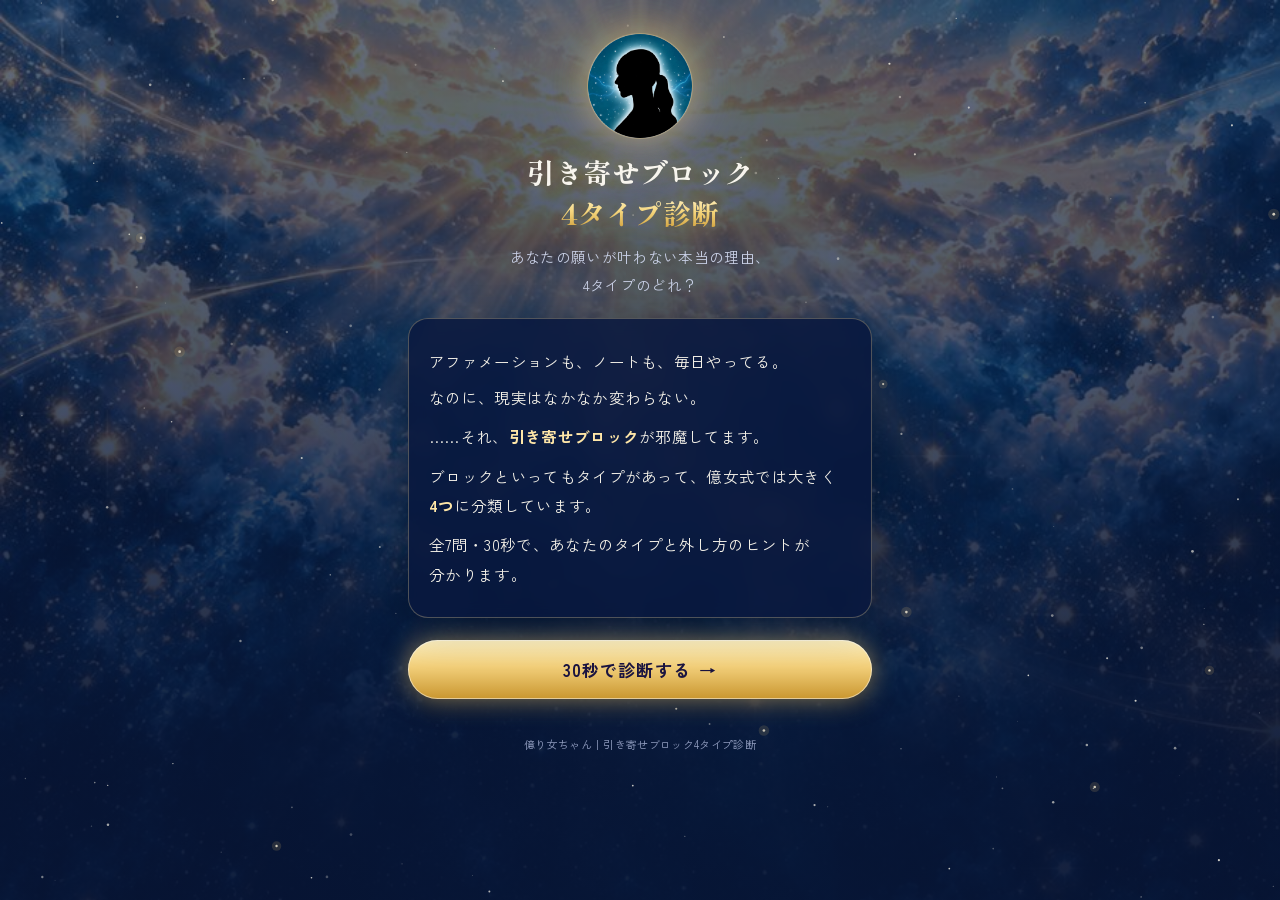
==== commit 7523462b: "タブのマーク（億）を追加。受け取りの案内と感想の送り先を公式LINEの流れに合わせる Co-Authored-By: Claude Opus 5.5 <noreply@anthropic.com>" ====
--- a/shindan/index.html
+++ b/shindan/index.html
@@ -12,8 +12,9 @@
 <meta property="og:image" content="https://okurijotyan.github.io/img/ogp.jpg">
 <meta property="og:url" content="https://okurijotyan.github.io/shindan/">
 <meta name="twitter:card" content="summary_large_image">
-<link rel="icon" href="../img/icon-192.png">
-<link rel="apple-touch-icon" href="../img/icon-192.png">
+<link rel="icon" href="../favicon.ico" sizes="any">
+<link rel="icon" type="image/png" sizes="32x32" href="../img/favicon-32.png">
+<link rel="apple-touch-icon" href="../img/apple-touch-icon.png">
 <link rel="preconnect" href="https://fonts.googleapis.com">
 <link rel="preconnect" href="https://fonts.gstatic.com" crossorigin>
 <link href="https://fonts.googleapis.com/css2?family=Shippori+Mincho+B1:wght@500;700;800&family=Zen+Kaku+Gothic+New:wght@400;500;700&display=swap" rel="stylesheet">
@@ -83,13 +84,13 @@
           </div>
         </div>
         <ul class="checks">
-          <li>参加したらすぐ、オプチャのノートから特典①②が受け取れる</li>
+          <li>参加したらすぐ、オプチャのノートの案内から特典①②が受け取れる</li>
           <li>特典②は、ワークを順番に進めるだけ。むずかしい知識はいらない</li>
           <li id="offerLi"></li>
           <li>参加も受け取りも、ぜんぶ無料</li>
         </ul>
         <a class="btn chat" id="cta" href="#" target="_blank" rel="noopener">2大特典をオプチャで受け取る<span class="arrow">→</span></a>
-        <p class="cta-sub">タップ → LINEオープンチャットに参加 → ノートからすぐ特典①②が受け取れる。<br>参加5秒・無料・ニックネームOK。<br><span class="warn">※一度退出すると、二度と参加できません。</span></p>
+        <p class="cta-sub">タップ → LINEオープンチャットに参加 → ノートの案内から特典①②を受け取れます。<br>参加5秒・無料・ニックネームOK。<br><span class="warn">※一度退出すると、二度と参加できません。</span></p>
       </div>
     </div>
 
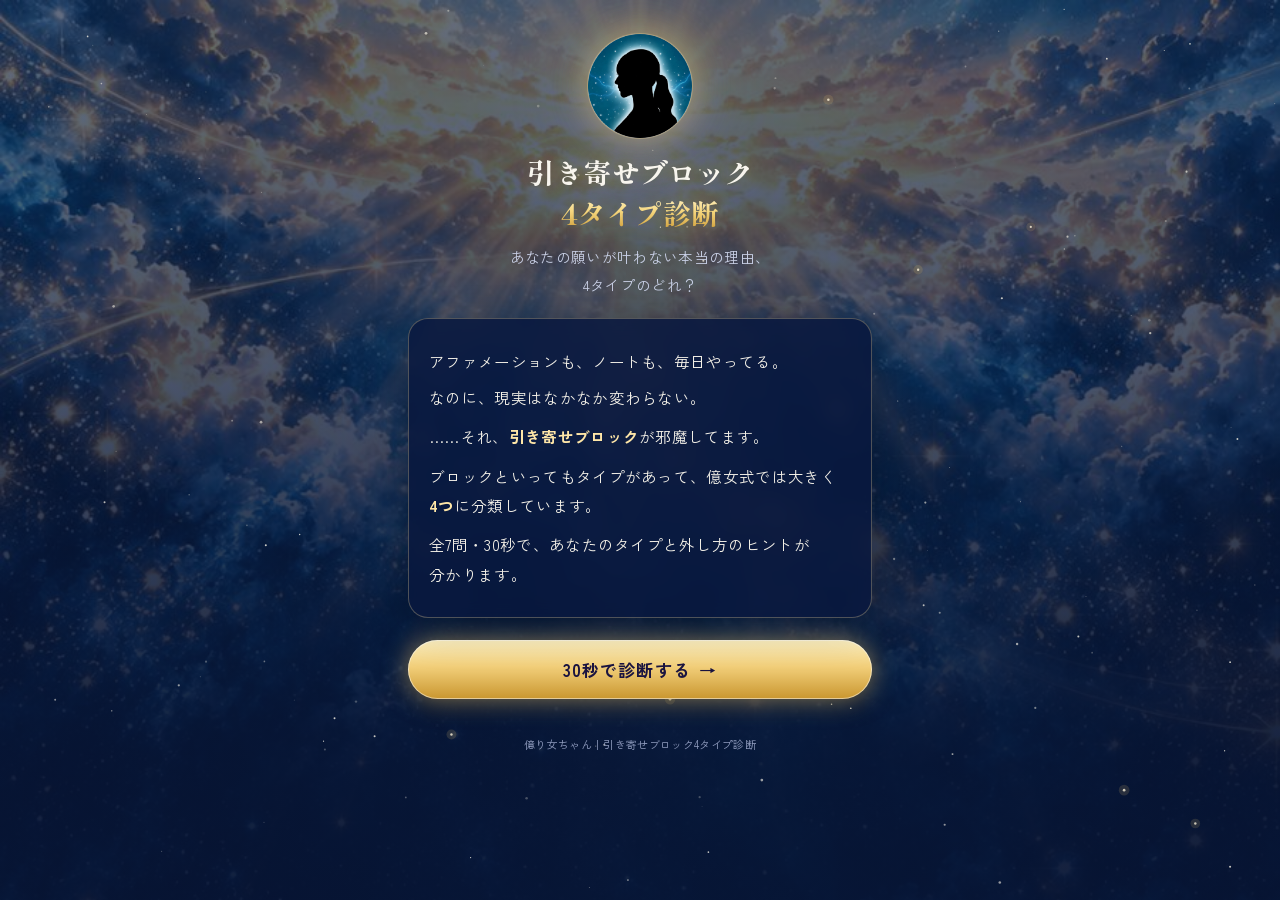
==== commit a0506dcb: "診断の受け取り案内を元の文に戻す Co-Authored-By: Claude Opus 5.5 <noreply@anthropic.com>" ====
--- a/shindan/index.html
+++ b/shindan/index.html
@@ -84,13 +84,13 @@
           </div>
         </div>
         <ul class="checks">
-          <li>参加したらすぐ、オプチャのノートの案内から特典①②が受け取れる</li>
+          <li>参加したらすぐ、オプチャのノートから特典①②が受け取れる</li>
           <li>特典②は、ワークを順番に進めるだけ。むずかしい知識はいらない</li>
           <li id="offerLi"></li>
           <li>参加も受け取りも、ぜんぶ無料</li>
         </ul>
         <a class="btn chat" id="cta" href="#" target="_blank" rel="noopener">2大特典をオプチャで受け取る<span class="arrow">→</span></a>
-        <p class="cta-sub">タップ → LINEオープンチャットに参加 → ノートの案内から特典①②を受け取れます。<br>参加5秒・無料・ニックネームOK。<br><span class="warn">※一度退出すると、二度と参加できません。</span></p>
+        <p class="cta-sub">タップ → LINEオープンチャットに参加 → ノートからすぐ特典①②が受け取れる。<br>参加5秒・無料・ニックネームOK。<br><span class="warn">※一度退出すると、二度と参加できません。</span></p>
       </div>
     </div>
 
